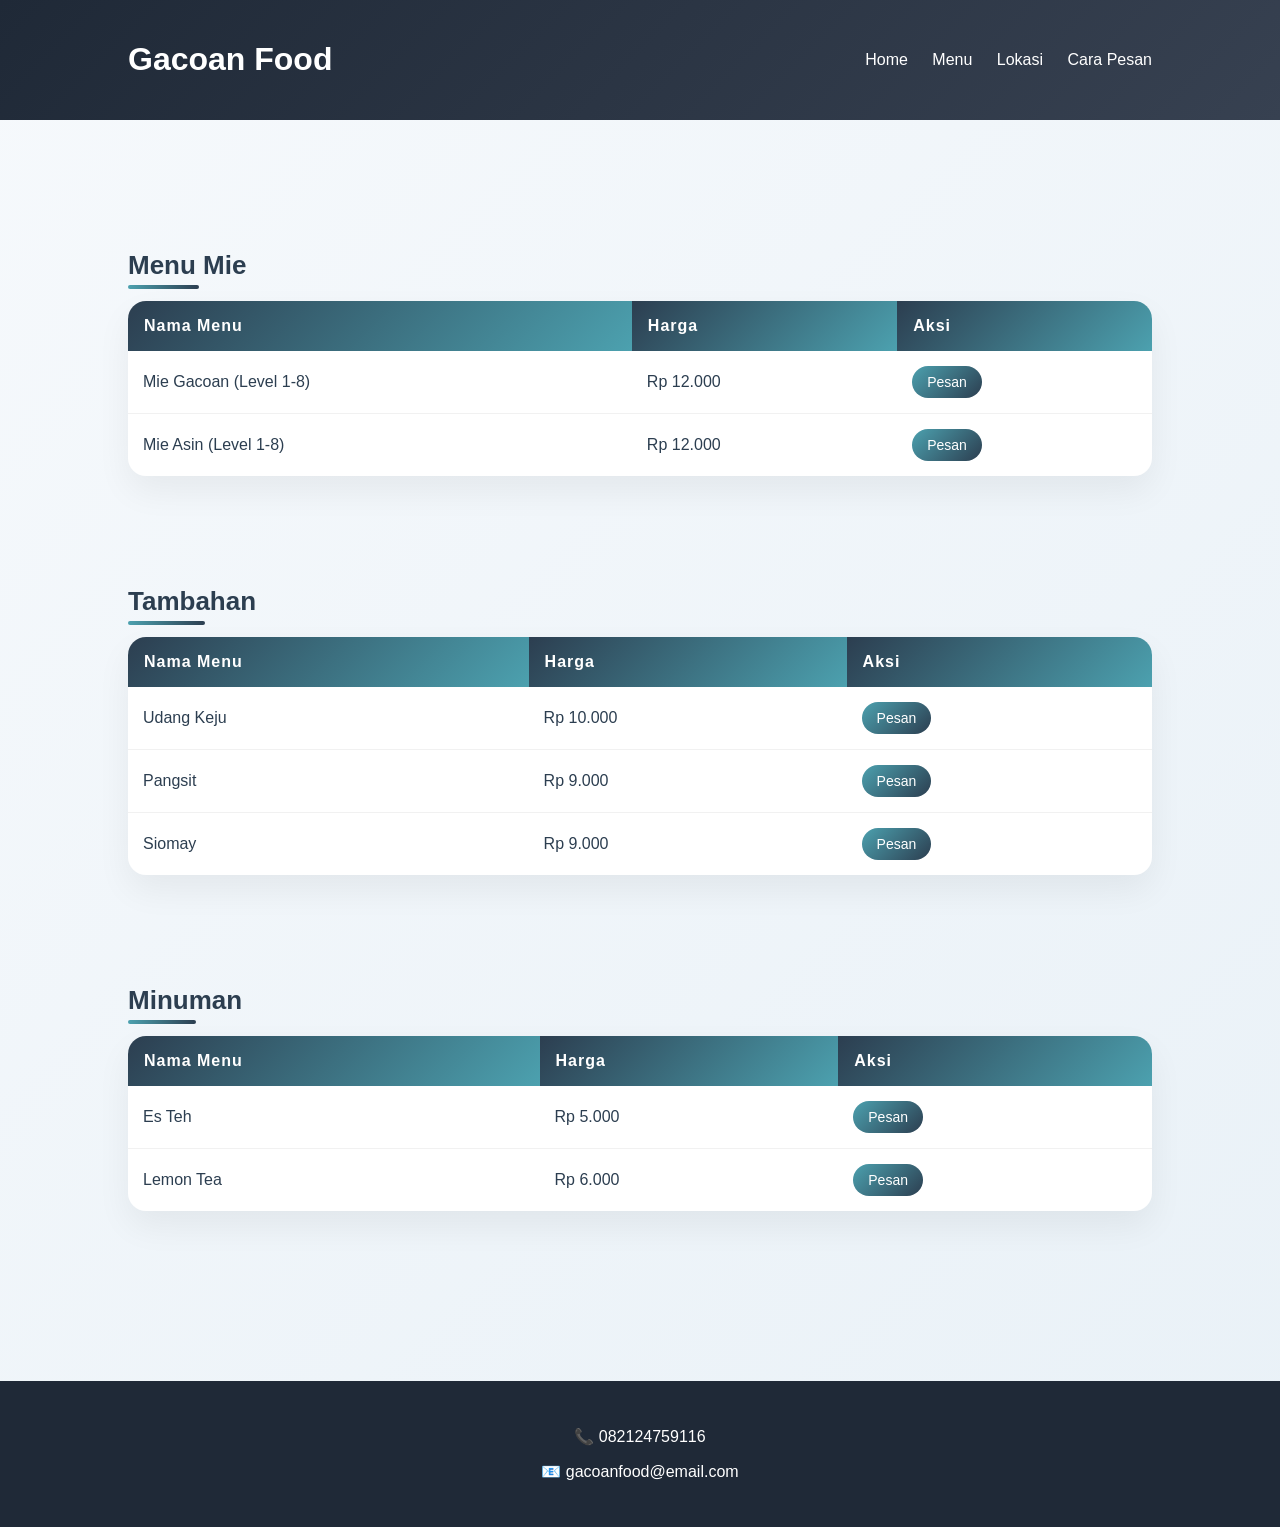
==== menu.html @ a016bfa0 "Add files via upload" ====
<!DOCTYPE html>
<html>
<head>
    <meta name="viewport" content="width=device-width, initial-scale=1.0">
    <title>Menu - Gacoan Food</title>
    <link rel="stylesheet" href="style.css">
</head>
<body>

<header>
    <h1>Gacoan Food</h1>
    <nav>
        <a href="index.html">Home</a>
        <a href="menu.html">Menu</a>
        <a href="lokasi.html">Lokasi</a>
        <a href="carapesan.html">Cara Pesan</a>
    </nav>
</header>

<section class="menu-section">

    <h2 class="section-title">Menu Mie</h2>

    <table class="menu-table">
        <tr>
            <th>Nama Menu</th>
            <th>Harga</th>
            <th>Aksi</th>
        </tr>
        <tr>
            <td>Mie Gacoan (Level 1-8)</td>
            <td>Rp 12.000</td>
            <td><a href="https://wa.me/6282124759116?text=Pesan Mie Gacoan" class="btn">Pesan</a></td>
        </tr>
        <tr>
            <td>Mie Asin (Level 1-8)</td>
            <td>Rp 12.000</td>
            <td><a href="https://wa.me/6282124759116?text=Pesan Mie Asin" class="btn">Pesan</a></td>
        </tr>
    </table>

    <h2 class="section-title">Tambahan</h2>

    <table class="menu-table">
        <tr>
            <th>Nama Menu</th>
            <th>Harga</th>
            <th>Aksi</th>
        </tr>
        <tr>
            <td>Udang Keju</td>
            <td>Rp 10.000</td>
            <td><a href="https://wa.me/6282124759116?text=Pesan Udang Keju" class="btn">Pesan</a></td>
        </tr>
        <tr>
            <td>Pangsit</td>
            <td>Rp 9.000</td>
            <td><a href="https://wa.me/6282124759116?text=Pesan Pangsit" class="btn">Pesan</a></td>
        </tr>
        <tr>
            <td>Siomay</td>
            <td>Rp 9.000</td>
            <td><a href="https://wa.me/6282124759116?text=Pesan Siomay" class="btn">Pesan</a></td>
        </tr>
    </table>

    <h2 class="section-title">Minuman</h2>

    <table class="menu-table">
        <tr>
            <th>Nama Menu</th>
            <th>Harga</th>
            <th>Aksi</th>
        </tr>
        <tr>
            <td>Es Teh</td>
            <td>Rp 5.000</td>
            <td><a href="https://wa.me/6282124759116?text=Pesan Es Teh" class="btn">Pesan</a></td>
        </tr>
        <tr>
            <td>Lemon Tea</td>
            <td>Rp 6.000</td>
            <td><a href="https://wa.me/6282124759116?text=Pesan Lemon Tea" class="btn">Pesan</a></td>
        </tr>
    </table>

</section>

<footer>
    <p>📞 082124759116</p>
    <p>📧 gacoanfood@email.com</p>
</footer>

</body>
</html>
---- style.css ----
body {
    margin: 0;
    font-family: 'Segoe UI', sans-serif;
    background: linear-gradient(135deg, #f6f9fc, #e9f1f7);
    color: #2c3e50;
}

/* HEADER */
header {
    background: linear-gradient(135deg, #1f2937, #374151);
    padding: 20px 10%;
    color: white;
    display: flex;
    justify-content: space-between;
    align-items: center;
}

header nav a {
    color: white;
    text-decoration: none;
    margin-left: 20px;
    font-weight: 500;
    position: relative;
}

header nav a::after {
    content: "";
    width: 0;
    height: 2px;
    background: #4ca1af;
    position: absolute;
    left: 0;
    bottom: -5px;
    transition: 0.3s;
}

header nav a:hover::after {
    width: 100%;
}

/* MENU SECTION */
.menu-section {
    padding: 70px 10%;
}

/* JUDUL */
.section-title {
    font-size: 26px;
    margin-top: 60px;
    margin-bottom: 20px;
    position: relative;
    display: inline-block;
}

.section-title::after {
    content: "";
    width: 60%;
    height: 4px;
    background: linear-gradient(90deg, #4ca1af, #2c3e50);
    position: absolute;
    left: 0;
    bottom: -8px;
    border-radius: 10px;
}

/* TABEL */
.menu-table {
    width: 100%;
    border-collapse: collapse;
    margin-bottom: 50px;
    background: white;
    border-radius: 18px;
    overflow: hidden;
    box-shadow: 0 15px 35px rgba(0,0,0,0.06);
    transition: 0.3s;
}

.menu-table:hover {
    transform: translateY(-5px);
}

.menu-table th {
    background: linear-gradient(135deg, #2c3e50, #4ca1af);
    color: white;
    padding: 16px;
    text-align: left;
    font-weight: 600;
    letter-spacing: 1px;
}

.menu-table td {
    padding: 15px;
    border-bottom: 1px solid #f1f1f1;
}

.menu-table tr:last-child td {
    border-bottom: none;
}

.menu-table tr:hover {
    background-color: #f3f8fb;
    transition: 0.3s;
}

/* BUTTON */
.btn {
    background: linear-gradient(135deg, #4ca1af, #2c3e50);
    color: white;
    padding: 8px 15px;
    border-radius: 20px;
    text-decoration: none;
    font-size: 14px;
    transition: 0.3s;
    display: inline-block;
}

.btn:hover {
    transform: scale(1.05);
    box-shadow: 0 6px 15px rgba(0,0,0,0.15);
}

/* FOOTER */
footer {
    text-align: center;
    padding: 30px;
    background: #1f2937;
    color: white;
    margin-top: 50px;
}
/* CONTAINER BIAR TENGAH */
.container {
    max-width: 1100px;
    margin: 0 auto;
    padding: 40px 20px;
}

/* SECTION UMUM */
.page-section {
    padding: 60px 0;
    min-height: 70vh;
    display: flex;
    align-items: center;
}

/* JUDUL HALAMAN */
.page-section h2 {
    font-size: 32px;
    margin-bottom: 20px;
    text-align: center;
}

/* PARAGRAF */
.page-section p {
    font-size: 16px;
    line-height: 1.6;
    text-align: center;
    max-width: 700px;
    margin: 0 auto 20px auto;
}
.info-box {
    background: white;
    padding: 40px;
    border-radius: 20px;
    box-shadow: 0 15px 30px rgba(0,0,0,0.05);
    max-width: 600px;
    margin: 0 auto;
    text-align: center;
}

.order-steps {
    text-align: left;
    margin-bottom: 25px;
    line-height: 1.8;
}
@media (max-width: 768px) {
    header {
        flex-direction: column;
        text-align: center;
    }

    .features {
        flex-direction: column;
        align-items: center;
    }

    .menu-table {
        font-size: 14px;
    }

    .hero-title {
        font-size: 28px;
    }
}
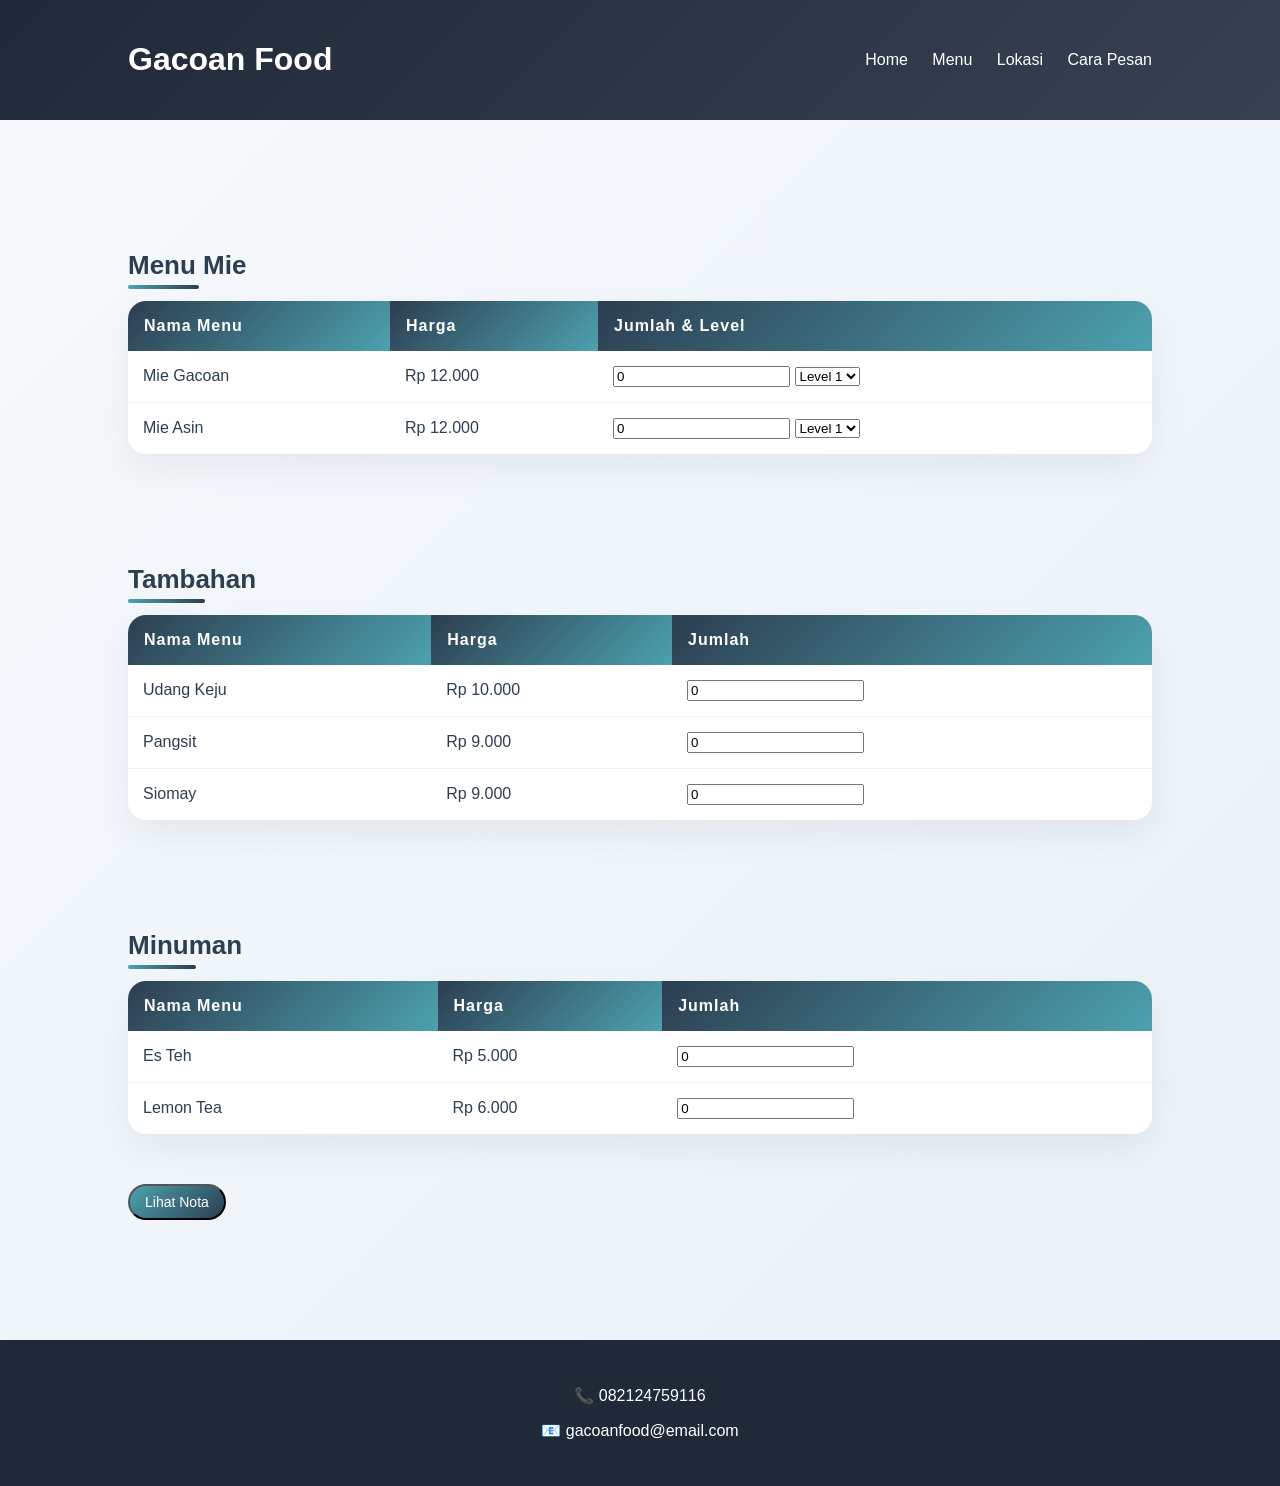
==== commit 0f29d03f: "Add files via upload" ====
--- a/menu.html
+++ b/menu.html
@@ -20,69 +20,102 @@
 <section class="menu-section">
 
     <h2 class="section-title">Menu Mie</h2>
-
     <table class="menu-table">
         <tr>
             <th>Nama Menu</th>
             <th>Harga</th>
-            <th>Aksi</th>
+            <th>Jumlah & Level</th>
         </tr>
         <tr>
-            <td>Mie Gacoan (Level 1-8)</td>
+            <td>Mie Gacoan</td>
             <td>Rp 12.000</td>
-            <td><a href="https://wa.me/6282124759116?text=Pesan Mie Gacoan" class="btn">Pesan</a></td>
+            <td>
+                <input type="number" min="0" value="0" class="qty" data-name="Mie Gacoan">
+                <select class="level" data-name="Mie Gacoan">
+                    <option value="Level 1">Level 1</option>
+                    <option value="Level 2">Level 2</option>
+                    <option value="Level 3">Level 3</option>
+                    <option value="Level 4">Level 4</option>
+                    <option value="Level 5">Level 5</option>
+                    <option value="Level 6">Level 6</option>
+                    <option value="Level 7">Level 7</option>
+                    <option value="Level 8">Level 8</option>
+                </select>
+            </td>
         </tr>
         <tr>
-            <td>Mie Asin (Level 1-8)</td>
+            <td>Mie Asin</td>
             <td>Rp 12.000</td>
-            <td><a href="https://wa.me/6282124759116?text=Pesan Mie Asin" class="btn">Pesan</a></td>
+            <td>
+                <input type="number" min="0" value="0" class="qty" data-name="Mie Asin">
+                <select class="level" data-name="Mie Asin">
+                    <option value="Level 1">Level 1</option>
+                    <option value="Level 2">Level 2</option>
+                    <option value="Level 3">Level 3</option>
+                    <option value="Level 4">Level 4</option>
+                    <option value="Level 5">Level 5</option>
+                    <option value="Level 6">Level 6</option>
+                    <option value="Level 7">Level 7</option>
+                    <option value="Level 8">Level 8</option>
+                </select>
+            </td>
         </tr>
     </table>
 
     <h2 class="section-title">Tambahan</h2>
-
     <table class="menu-table">
         <tr>
             <th>Nama Menu</th>
             <th>Harga</th>
-            <th>Aksi</th>
+            <th>Jumlah</th>
         </tr>
         <tr>
             <td>Udang Keju</td>
             <td>Rp 10.000</td>
-            <td><a href="https://wa.me/6282124759116?text=Pesan Udang Keju" class="btn">Pesan</a></td>
+            <td><input type="number" min="0" value="0" class="qty" data-name="Udang Keju"></td>
         </tr>
         <tr>
             <td>Pangsit</td>
             <td>Rp 9.000</td>
-            <td><a href="https://wa.me/6282124759116?text=Pesan Pangsit" class="btn">Pesan</a></td>
+            <td><input type="number" min="0" value="0" class="qty" data-name="Pangsit"></td>
         </tr>
         <tr>
             <td>Siomay</td>
             <td>Rp 9.000</td>
-            <td><a href="https://wa.me/6282124759116?text=Pesan Siomay" class="btn">Pesan</a></td>
+            <td><input type="number" min="0" value="0" class="qty" data-name="Siomay"></td>
         </tr>
     </table>
 
     <h2 class="section-title">Minuman</h2>
-
     <table class="menu-table">
         <tr>
             <th>Nama Menu</th>
             <th>Harga</th>
-            <th>Aksi</th>
+            <th>Jumlah</th>
         </tr>
         <tr>
             <td>Es Teh</td>
             <td>Rp 5.000</td>
-            <td><a href="https://wa.me/6282124759116?text=Pesan Es Teh" class="btn">Pesan</a></td>
+            <td><input type="number" min="0" value="0" class="qty" data-name="Es Teh"></td>
         </tr>
         <tr>
             <td>Lemon Tea</td>
             <td>Rp 6.000</td>
-            <td><a href="https://wa.me/6282124759116?text=Pesan Lemon Tea" class="btn">Pesan</a></td>
+            <td><input type="number" min="0" value="0" class="qty" data-name="Lemon Tea"></td>
         </tr>
     </table>
+
+    <button id="lihatNota" class="btn">Lihat Nota</button>
+
+    <div id="nota" style="display:none; margin-top:20px; padding:15px; border:1px solid #ccc; border-radius:10px; background:#f9f9f9;">
+      <h3>Nota Pesanan</h3>
+      <pre id="notaContent"></pre>
+      <button id="kirimWA" class="btn">Kirim via WhatsApp</button>
+    </div>
+
+    <div id="notif" style="display:none; color:green; font-weight:bold; margin-top:10px;">
+      Pesanan berhasil, makanan sedang diproses!
+    </div>
 
 </section>
 
@@ -91,5 +124,56 @@
     <p>📧 gacoanfood@email.com</p>
 </footer>
 
+<script>
+document.getElementById('lihatNota').addEventListener('click', function() {
+  let items = document.querySelectorAll('.menu-table tr');
+  let notaMakanan = '';
+  let notaTambahan = '';
+  let notaMinuman = '';
+  
+  items.forEach((item, index) => {
+    if(index === 0) return; // skip header
+    let qtyInput = item.querySelector('.qty');
+    if(!qtyInput) return;
+    let qty = parseInt(qtyInput.value);
+    if(qty > 0){
+      let name = qtyInput.dataset.name;
+      let levelSelect = item.querySelector('.level');
+      if(item.closest('table').previousElementSibling.innerText.includes('Mie')){
+        notaMakanan += levelSelect ? `- ${name} ${levelSelect.value} x${qty}\n` : `- ${name} x${qty}\n`;
+      } else if(item.closest('table').previousElementSibling.innerText.includes('Tambahan')){
+        notaTambahan += `- ${name} x${qty}\n`;
+      } else if(item.closest('table').previousElementSibling.innerText.includes('Minuman')){
+        notaMinuman += `- ${name} x${qty}\n`;
+      }
+    }
+  });
+
+  let nota = '';
+  if(notaMakanan) nota += 'Makanan:\n' + notaMakanan;
+  if(notaTambahan) nota += 'Tambahan:\n' + notaTambahan;
+  if(notaMinuman) nota += 'Minuman:\n' + notaMinuman;
+
+  if(nota === ''){
+    alert("Belum ada pesanan!");
+    return;
+  }
+
+  document.getElementById('notaContent').innerText = nota;
+  document.getElementById('nota').style.display = 'block';
+});
+
+document.getElementById('kirimWA').addEventListener('click', function() {
+  let pesan = document.getElementById('notaContent').innerText;
+  let waNumber = '6282124759116'; // ganti nomor admin
+  let waLink = `https://wa.me/${waNumber}?text=${encodeURIComponent(pesan)}`;
+  window.open(waLink, '_blank');
+
+  let notif = document.getElementById('notif');
+  notif.style.display = 'block';
+  setTimeout(() => { notif.style.display = 'none'; }, 5000);
+});
+</script>
+
 </body>
 </html>
